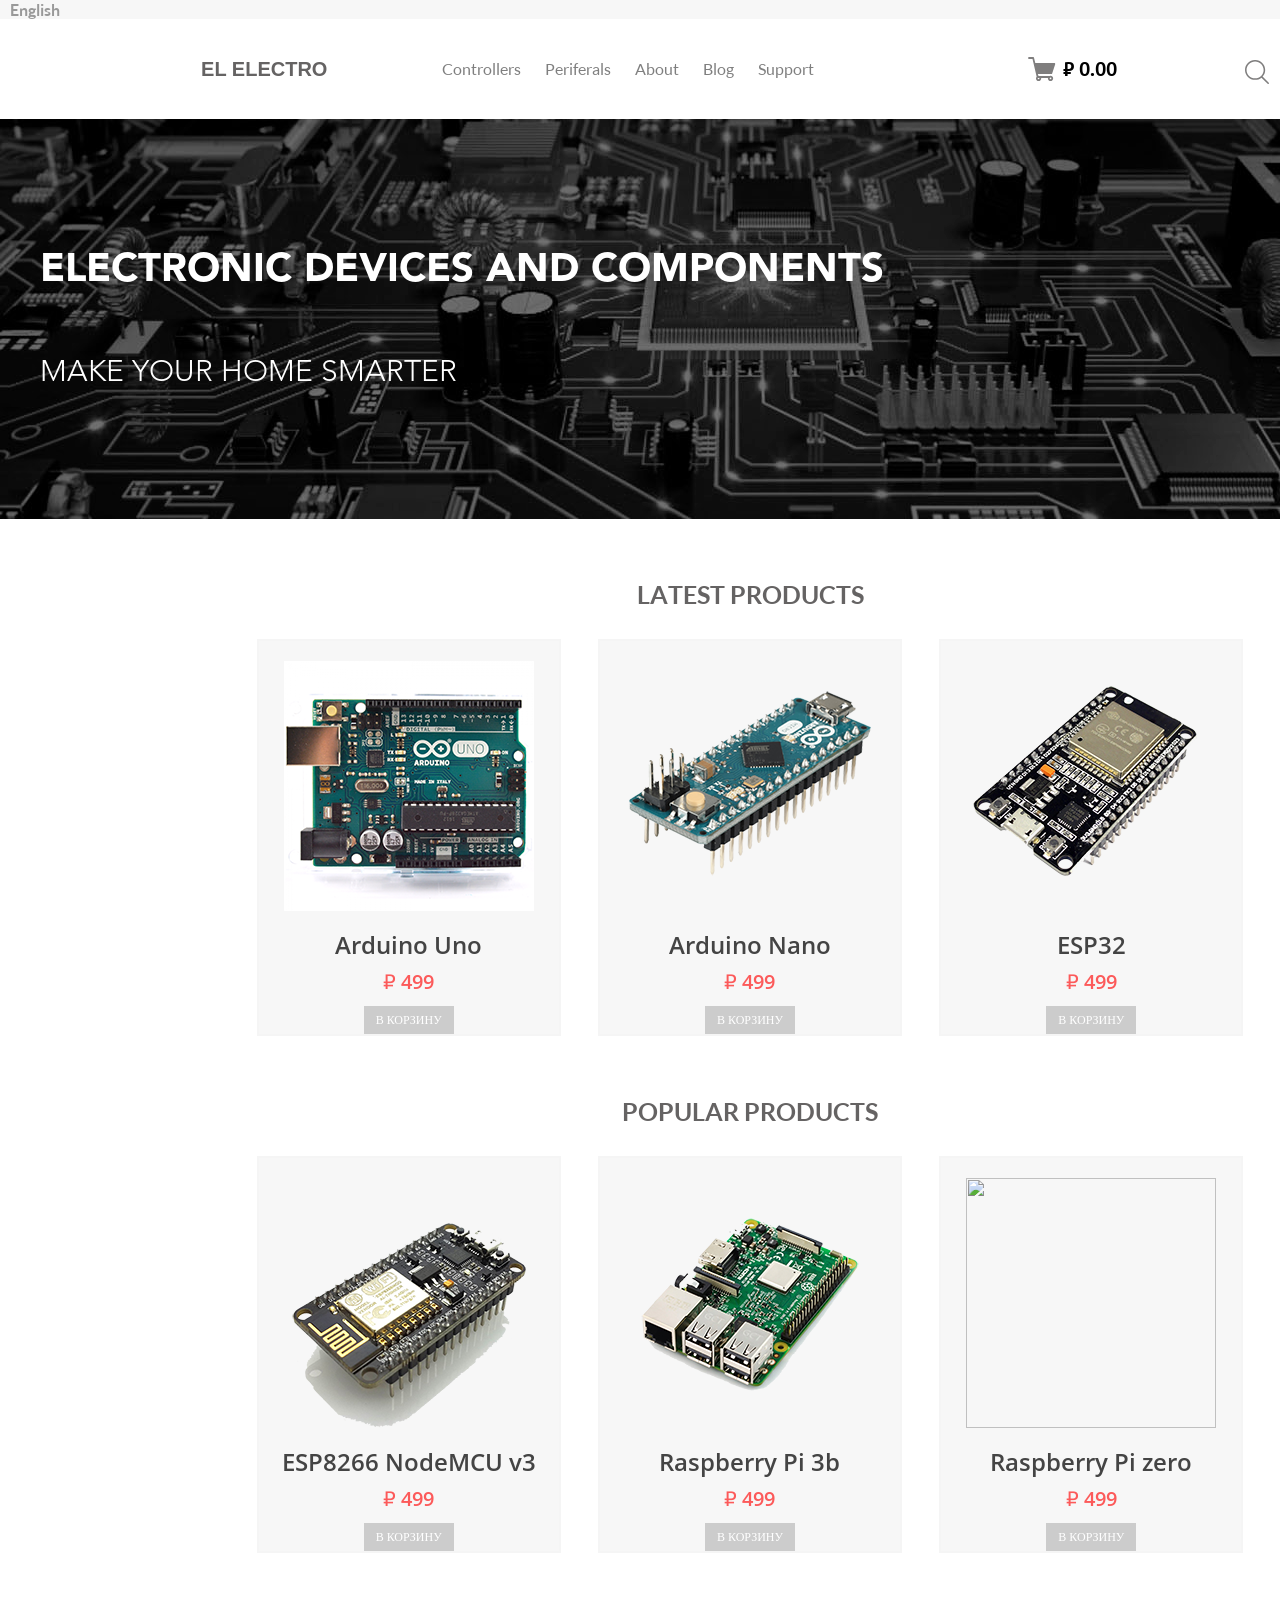
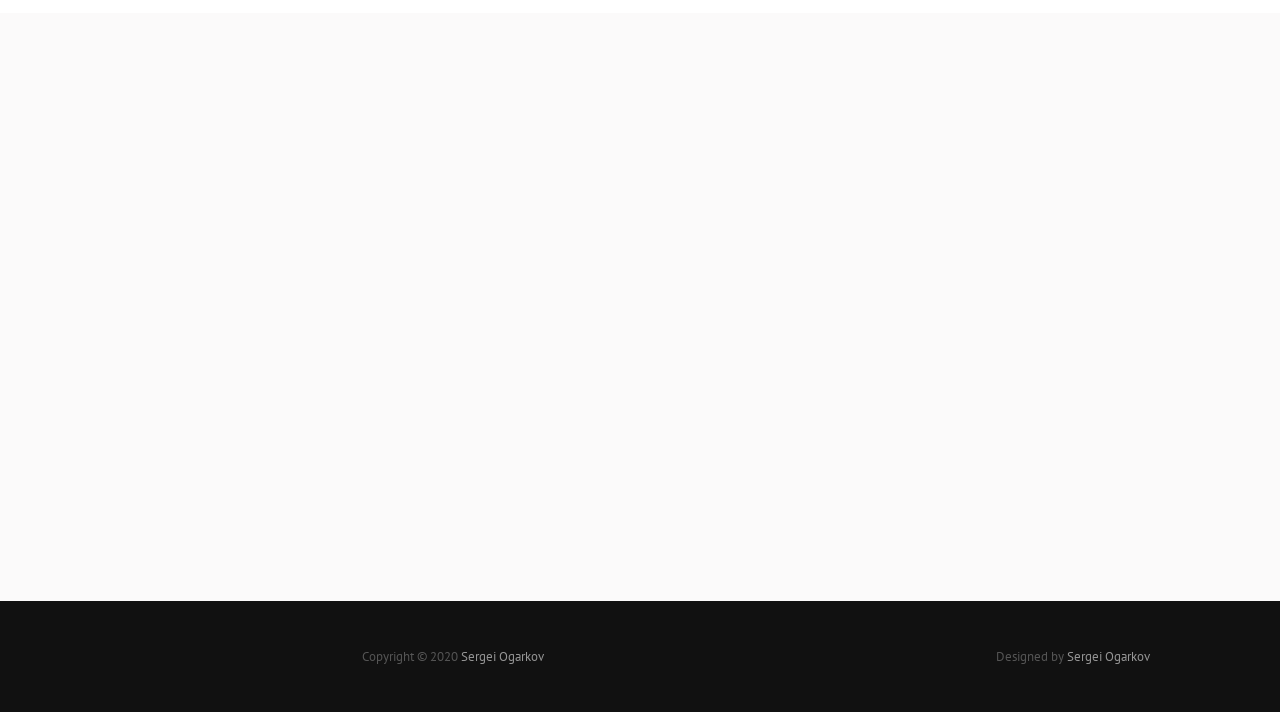
==== web/index.html @ 8ac3048d "Shop template done" ====
<!DOCTYPE html>
<html lang="en">

<head>
    <meta charset="UTF-8">
    <meta name="viewport" content="width=device-width, initial-scale=1">
    <title>HTML5 CSS3 portfolio</title>
    <link rel="stylesheet" href="./css/style.css">
    <script src="./js/jquery-3.5.1.min.js"></script>
</head>

<body>
    <div class="container">
        <header class="page-header">
            <div class="page-header-top-menu">
                <a href="" id="lang">English</a>
                <a href="" id="myAccount">Sign in</a>
            </div>
            <div class="page-header-wrp">
                <a class="page-header-logo" href="#">
                    <span class="page-header-logo-txt">EL ELECTRO</span>
                </a>
                <nav class="page-header-nav" id="nav">
                    <input id="menu__toggle" type="checkbox" />
                    <label class="page-header-nav-mobile-menu-btn" for="menu__toggle">
                        <span></span>
                    </label>
                    <ul class="page-header-nav-menu">
                        <li class="page-header-nav-item"><a class="page-header-nav-item-link" href="#">Controllers</a></li>
                        <li class="page-header-nav-item"><a class="page-header-nav-item-link" href="#">Periferals</a></li>
                        <li class="page-header-nav-item"><a class="page-header-nav-item-link" href="#portfolio">About</a></li>
                        <li class="page-header-nav-item"><a class="page-header-nav-item-link" href="#posts">Blog</a></li>
                        <li class="page-header-nav-item"><a class="page-header-nav-item-link" href="#">Support</a></li>
                    </ul>
                </nav>
                <button class="page-header-cart">
                    <svg class="page-header-cart-svg" xmlns="http://www.w3.org/2000/svg" xmlns:xlink="http://www.w3.org/1999/xlink" width="30" height="24">
                        <path d="M27.198,7.184 L24.165,16.382 C24.051,16.745 23.715,16.991 23.334,16.991 L9.873,16.991 L10.325,18.894 C10.410,18.886 10.493,18.868 10.581,18.868 C10.809,18.868 11.026,18.907 11.237,18.962 L21.839,18.962 C21.845,18.962 21.850,18.966 21.856,18.966 C22.071,18.909 22.293,18.868 22.526,18.868 C23.967,18.868 25.138,20.040 25.138,21.481 C25.138,22.922 23.967,24.094 22.526,24.094 C21.085,24.094 19.913,22.922 19.913,21.481 C19.913,21.289 19.937,21.103 19.977,20.923 L13.130,20.923 C13.170,21.103 13.193,21.289 13.193,21.481 C13.193,22.922 12.021,24.094 10.581,24.094 C9.139,24.094 7.968,22.922 7.968,21.481 C7.968,20.796 8.238,20.177 8.671,19.711 L4.518,2.013 L0.996,2.013 C0.514,2.013 0.125,1.436 0.125,0.955 C0.125,0.474 0.514,-0.010 0.996,-0.010 L5.214,-0.010 C5.621,-0.010 5.974,0.554 6.064,0.950 L7.275,6.051 L26.368,6.051 C26.645,6.051 26.906,6.184 27.070,6.407 C27.234,6.631 27.282,6.919 27.198,7.184 ZM22.526,22.352 C23.007,22.352 23.397,21.961 23.397,21.481 C23.397,21.001 23.007,20.610 22.526,20.610 C22.512,20.610 22.501,20.617 22.487,20.618 C22.324,20.790 22.105,20.901 21.878,20.913 C21.744,21.067 21.655,21.262 21.655,21.481 C21.655,21.961 22.046,22.352 22.526,22.352 ZM10.581,22.352 C11.061,22.352 11.451,21.961 11.451,21.481 C11.451,21.266 11.364,21.075 11.235,20.923 L9.926,20.923 C9.796,21.075 9.709,21.266 9.709,21.481 C9.709,21.961 10.100,22.352 10.581,22.352 Z" />
                    </svg>
                    <span class="page-header-cart-cost" id="cart-cost">&#8399; 0.00</span>
                </button>
                <form class="page-header-search" action="search.php" method="post">
                    <label for="site-search" class="page-header-search-label">
                        <svg class="page-header-search-svg" xmlns="http://www.w3.org/2000/svg" xmlns:xlink="http://www.w3.org/1999/xlink" width="24" height="24">
                            <path d="M23.762,22.681 L17.569,16.586 C19.190,14.825 20.187,12.494 20.187,9.929 C20.186,4.443 15.668,-0.002 10.093,-0.002 C4.519,-0.002 0.001,4.443 0.001,9.929 C0.001,15.416 4.519,19.862 10.093,19.862 C12.502,19.862 14.711,19.028 16.446,17.644 L22.663,23.763 C22.966,24.062 23.458,24.062 23.761,23.763 C24.065,23.464 24.065,22.979 23.762,22.681 ZM10.093,18.334 C5.377,18.334 1.553,14.572 1.553,9.929 C1.553,5.288 5.377,1.525 10.093,1.525 C14.810,1.525 18.633,5.288 18.633,9.929 C18.633,14.572 14.810,18.334 10.093,18.334 Z" />
                        </svg>

                    </label>
                    <input type="search" id="site-search" class="page-header-search-input">
                </form>
            </div>
            <section class="page-header-banner">
                <span class="page-header-banner-caption">Electronic Devices And Components</span>
                <span class="page-header-banner-text">Make your home smarter</span>
            </section>
        </header>
        <main>
            <section class="main-section">
                <span class="main-section-header">Latest Products</span>
                <div class="main-section-items">
                    <div class="product-item">
                        <img src="./img/small/Arduino%20Uno.png" width="250" height="250">
                        <div class="product-item-spec">
                            <h3>Arduino Uno</h3>
                            <span class="product-item-spec-price">₽ 499</span>
                            <a href="" class="product-item-spec-button">В корзину</a>
                        </div>
                    </div>
                    <div class="product-item">
                        <img src="./img/small/arduino-nano-atmega328.png" width="250" height="250">
                        <div class="product-item-spec">
                            <h3>Arduino Nano</h3>
                            <span class="product-item-spec-price">₽ 499</span>
                            <a href="" class="product-item-spec-button">В корзину</a>
                        </div>
                    </div>
                    <div class="product-item">
                        <img src="./img/small/esp32.png" width="250" height="250">
                        <div class="product-item-spec">
                            <h3>ESP32</h3>
                            <span class="product-item-spec-price">₽ 499</span>
                            <a href="" class="product-item-spec-button">В корзину</a>
                        </div>
                    </div>
                </div>
            </section>
            <aside class="main-section">
                <span class="main-section-header">Popular products</span>
                <div class="main-section-items">
                    <div class="product-item">
                        <img src="./img/small/esp8266%20NodeMCU.png" width="250" height="250">
                        <div class="product-item-spec">
                            <h3>ESP8266 NodeMCU v3</h3>
                            <span class="product-item-spec-price">₽ 499</span>
                            <a href="" class="product-item-spec-button">В корзину</a>
                        </div>
                    </div>
                    <div class="product-item">
                        <img src="./img/small/raspberry_pi_3_b.png" width="250" height="250">
                        <div class="product-item-spec">
                            <h3>Raspberry Pi 3b</h3>
                            <span class="product-item-spec-price">₽ 499</span>
                            <a href="" class="product-item-spec-button">В корзину</a>
                        </div>
                    </div>
                    <div class="product-item">
                        <img src="./img/small/raspberry_pi_zero.jpeg" width="250" height="250">
                        <div class="product-item-spec">
                            <h3>Raspberry Pi zero</h3>
                            <span class="product-item-spec-price">₽ 499</span>
                            <a href="" class="product-item-spec-button">В корзину</a>
                        </div>
                    </div>

                </div>
            </aside>
        </main>
        <footer class="footer">
            <section class="footer-misc">
            </section>
            <section class="footer-copyright">
                <div class="footer-copyright-wrp">
                    <a href="#" class="footer-copyright-txt">Copyright &copy; 2020 <span class="footer-copyright-txt-name">Sergei Ogarkov</span></a>
                </div>
                <div class="footer-copyright-wrp">
                    <a href="#" class="footer-copyright-txt">Designed by <span class="footer-copyright-txt-name">Sergei Ogarkov</span></a>
                </div>
            </section>
        </footer>
    </div>
    <script>
        $('#menu__toggle').on('change', function() {
            if ($(this).prop('checked')) {
                $(".container").addClass("fixed");
            } else {
                $(".container").removeClass("fixed");
            }
        }).trigger("change");
        var menu_links = document.querySelectorAll("a.page-header-nav-item-link");
        for (var i = 0; i < menu_links.length; i++) {
            menu_links[i].addEventListener("click", function() {
                $('#menu__toggle').prop('checked', false);
                $(".container").removeClass("fixed");
            });
        }

    </script>
</body>

</html>
---- web/css/style.css ----
/* Generated by less 3.11.1 */
@font-face {
  font-family: 'Lato-Regular';
  src: local('Lato Regular'), local('Lato-Regular'), url('../fonts/lato/Lato-Regular.woff') format('woff'), url('../fonts/lato/Lato-Regular.ttf') format('truetype');
  font-weight: 100;
  font-style: normal;
}
@font-face {
  font-family: 'Lato-Bold';
  src: local('Lato Bold'), local('Lato-Bold'), url('../fonts/lato/Lato-Bold.woff') format('woff'), url('../fonts/lato/Lato-Bold.ttf') format('truetype');
  font-weight: 400;
  font-style: normal;
}
@font-face {
  font-family: 'AvenirLTStd-Black';
  src: local('AvenirLTStd Black'), local('AvenirLTStd-Black'), url('../fonts/AvenirLT/AvenirLTStd-Black.woff') format('woff');
  font-weight: normal;
  font-style: normal;
}
@font-face {
  font-family: 'AvenirLTStd-Light';
  src: local('AvenirLTStd Light'), local('AvenirLTStd-Light'), url('../fonts/AvenirLT/AvenirLTStd-Light.woff') format('woff');
  font-weight: normal;
  font-style: normal;
}
@font-face {
  font-family: 'OpenSans-Semibold';
  src: local('OpenSans Semibold'), local('OpenSans-Semibold'), url('../fonts/OpenSans/OpenSans-Semibold.eot') format('eot'), url('../fonts/OpenSans/OpenSans-Semibold.woff') format('woff'), url('../fonts/OpenSans/OpenSans-Semibold.ttf') format('truetype');
  font-weight: 500;
  font-style: normal;
}
@font-face {
  font-family: 'PTSans-Regular';
  src: local('PTSans Regular'), local('PTSans-Regular'), url('../fonts/PTSans/PTSans-Regular.ttf') format('truetype');
  font-weight: normal;
  font-style: normal;
}
@font-face {
  font-family: 'PTSans-Bold';
  src: local('PTSans Bold'), local('PTSans-Bold'), url('../fonts/PTSans/PTSans-Bold.ttf') format('truetype');
  font-weight: normal;
  font-style: normal;
}
@font-face {
  font-family: 'PTSans-BoldItalic';
  src: local('PTSans BoldItalic'), local('PTSans-BoldItalic'), url('../fonts/PTSans/PTSans-BoldItalic.ttf') format('truetype');
  font-weight: 400;
  font-style: normal;
}
@font-face {
  font-family: 'PTSans-Italic';
  src: local('PTSans Italic'), local('PTSans-Italic'), url('../fonts/PTSans/PTSans-Italic.ttf') format('truetype');
  font-weight: 400;
  font-style: normal;
}
body {
  margin: 0;
}
.container {
  width: 1500px;
  margin: 0 auto;
  box-sizing: border-box;
}
.invisible {
  display: none;
}
.fixed {
  position: fixed;
}
.product-item {
  width: 300px;
  text-align: center;
  border: 2px solid #F5F5F5;
  background: #f7f7f7;
  font-family: "OpenSans-Semibold";
  transition: 0.3s ease-in;
}
.product-item:hover {
  border-bottom: 2px solid #fc5a5a;
}
.product-item:hover .product-item-spec-button {
  background: #fc5a5a;
}
.product-item img {
  display: block;
  margin: 20px auto;
}
.product-item-spec {
  display: block;
  width: 100%;
}
.product-item-spec h3 {
  font-size: 24px;
  font-weight: 600;
  color: #444444;
  margin: 0 0 10px 0;
}
.product-item-spec-price {
  font-size: 20px;
  color: #fc5a5a;
  display: block;
  margin-bottom: 12px;
}
.product-item-spec-button {
  text-decoration: none;
  display: inline-block;
  padding: 0 12px;
  background: #cccccc;
  color: white;
  text-transform: uppercase;
  font-size: 12px;
  line-height: 28px;
  transition: 0.3s ease-in;
}
.page-header {
  background-color: #f7f7f7;
  top: 0;
}
.page-header-top-menu {
  display: flex;
  justify-content: space-between;
}
.page-header-top-menu a {
  font-family: "Lato-Bold";
  color: #999999;
  text-decoration: none;
  padding: 0 10px;
}
.page-header:after {
  content: "";
  display: block;
  width: 100%;
  clear: both;
}
.page-header-wrp {
  display: flex;
  width: 100%;
  align-items: center;
  justify-content: space-around;
  background-color: #ffffff;
  min-height: 100px;
}
.page-header-logo {
  display: flex;
  text-decoration: none;
  color: #666666;
  margin-left: 10%;
}
.page-header-logo-txt {
  font-size: 20px;
  font-family: "Arial";
  color: #656363;
  font-weight: bold;
  text-transform: uppercase;
  line-height: 1.2;
  text-align: center;
}
.page-header-logo:hover {
  color: #998675;
}
.page-header-logo:active {
  color: red;
}
.page-header-nav {
  display: flex;
  padding: 0;
}
.page-header-nav-mobile-menu-btn,
.page-header-nav #menu__toggle {
  display: none;
}
.page-header-nav-menu {
  display: flex;
  margin: 0;
  padding: 0;
  list-style: none;
}
.page-header-nav-item {
  box-sizing: border-box;
  display: flex;
  align-items: center;
  margin: 0 12px;
  padding: 0;
}
.page-header-nav-item-link {
  font-family: "Lato-Regular";
  font-size: 16px;
  color: #7f7f7f;
  text-decoration: none;
  line-height: 1.2;
  text-align: left;
}
.page-header-nav-item-link:hover {
  color: #c7b299;
}
.page-header-nav-item-link:active {
  color: red;
}
.page-header-cart {
  display: flex;
  align-items: center;
  margin: 0 0 0 100px;
  padding: 0;
  background: transparent;
  border: none;
  font-family: "Arial";
}
.page-header-cart:active,
.page-header-cart:focus {
  outline: none;
}
.page-header-cart-svg {
  fill: #7f7e7e;
}
.page-header-cart-cost {
  font-family: "PTSans-Bold";
  font-size: 20px;
  margin-left: 5px;
  color: black;
}
.page-header-cart:hover .page-header-cart-svg {
  fill: orange;
}
.page-header-search {
  margin: 5px 0 0 26px;
  padding: 0 180px 0 0;
  position: relative;
}
.page-header-search-label {
  display: flex;
  align-items: center;
  width: 100%;
  min-height: 100%;
}
.page-header-search-svg {
  fill: #7f7e7e;
}
.page-header-search-input {
  transition: width 0.5s ease-in-out;
  width: 0;
  min-height: 0;
  padding: 5px;
  outline: none;
  box-sizing: border-box;
  background-color: transparent;
  border: none;
  position: absolute;
  top: 40px;
  color: #7f7e7e;
  font-size: 16px;
  text-transform: capitalize;
}
.page-header-search-input:focus {
  width: 250px;
  min-height: 40px;
  background-color: #fff;
  border: 1px solid #7f7e7e;
}
.page-header-search:hover .page-header-search-svg {
  fill: orange;
}
.page-header-banner {
  min-height: 400px;
  background-image: url('../img/banner-back.jpg');
  background-color: #edecec;
  display: flex;
  flex-direction: column;
  justify-content: center;
}
.page-header-banner-caption {
  font-size: 40px;
  font-family: "AvenirLTStd-Black";
  color: #ffffff;
  text-transform: uppercase;
  line-height: 1.2;
  text-align: left;
  margin: 30px 40px;
}
.page-header-banner-text {
  font-size: 30px;
  font-family: "AvenirLTStd-Light";
  color: #ffffff;
  text-transform: uppercase;
  line-height: 1.2;
  text-align: left;
  margin: 30px 40px;
}
.footer {
  width: 100%;
  min-height: 465px;
  background-color: #fbfafa;
}
.footer-misc {
  display: flex;
  justify-content: center;
  min-height: 508px;
  padding: 80px 0 0 0;
}
.footer-copyright {
  display: flex;
  align-items: center;
  justify-content: center;
  min-height: 111px;
  background-color: #111111;
  font-size: 13px;
  line-height: 1.538;
  font-family: "PTSans-Regular";
}
.footer-copyright-wrp {
  margin: 0;
  padding: 0;
}
.footer-copyright-wrp:last-child {
  margin: 0 0 0 441px;
}
.footer-copyright-txt {
  box-sizing: border-box;
  color: #555555;
  text-decoration: none;
  border-right: 1px solid #232323;
  margin: 0;
  padding: 0 13px 0 11px;
}
.footer-copyright-txt-name {
  color: #959595;
}
.footer-copyright-txt-highlight {
  color: #c7b299;
}
.footer-copyright-txt:first-child {
  padding: 0 13px 0 0;
}
.footer-copyright-txt:last-child {
  padding: 0 0 0 11px;
  border-right: none;
}
.main-section {
  width: 1024px;
  margin: 60px auto;
}
.main-section-header {
  display: block;
  margin: 0 auto;
  font-size: 25px;
  font-family: "Lato-Bold";
  color: #656363;
  font-weight: bold;
  text-transform: uppercase;
  line-height: 1.2;
  text-align: center;
}
.main-section-items {
  display: flex;
  margin-top: 30px;
  justify-content: space-around;
}
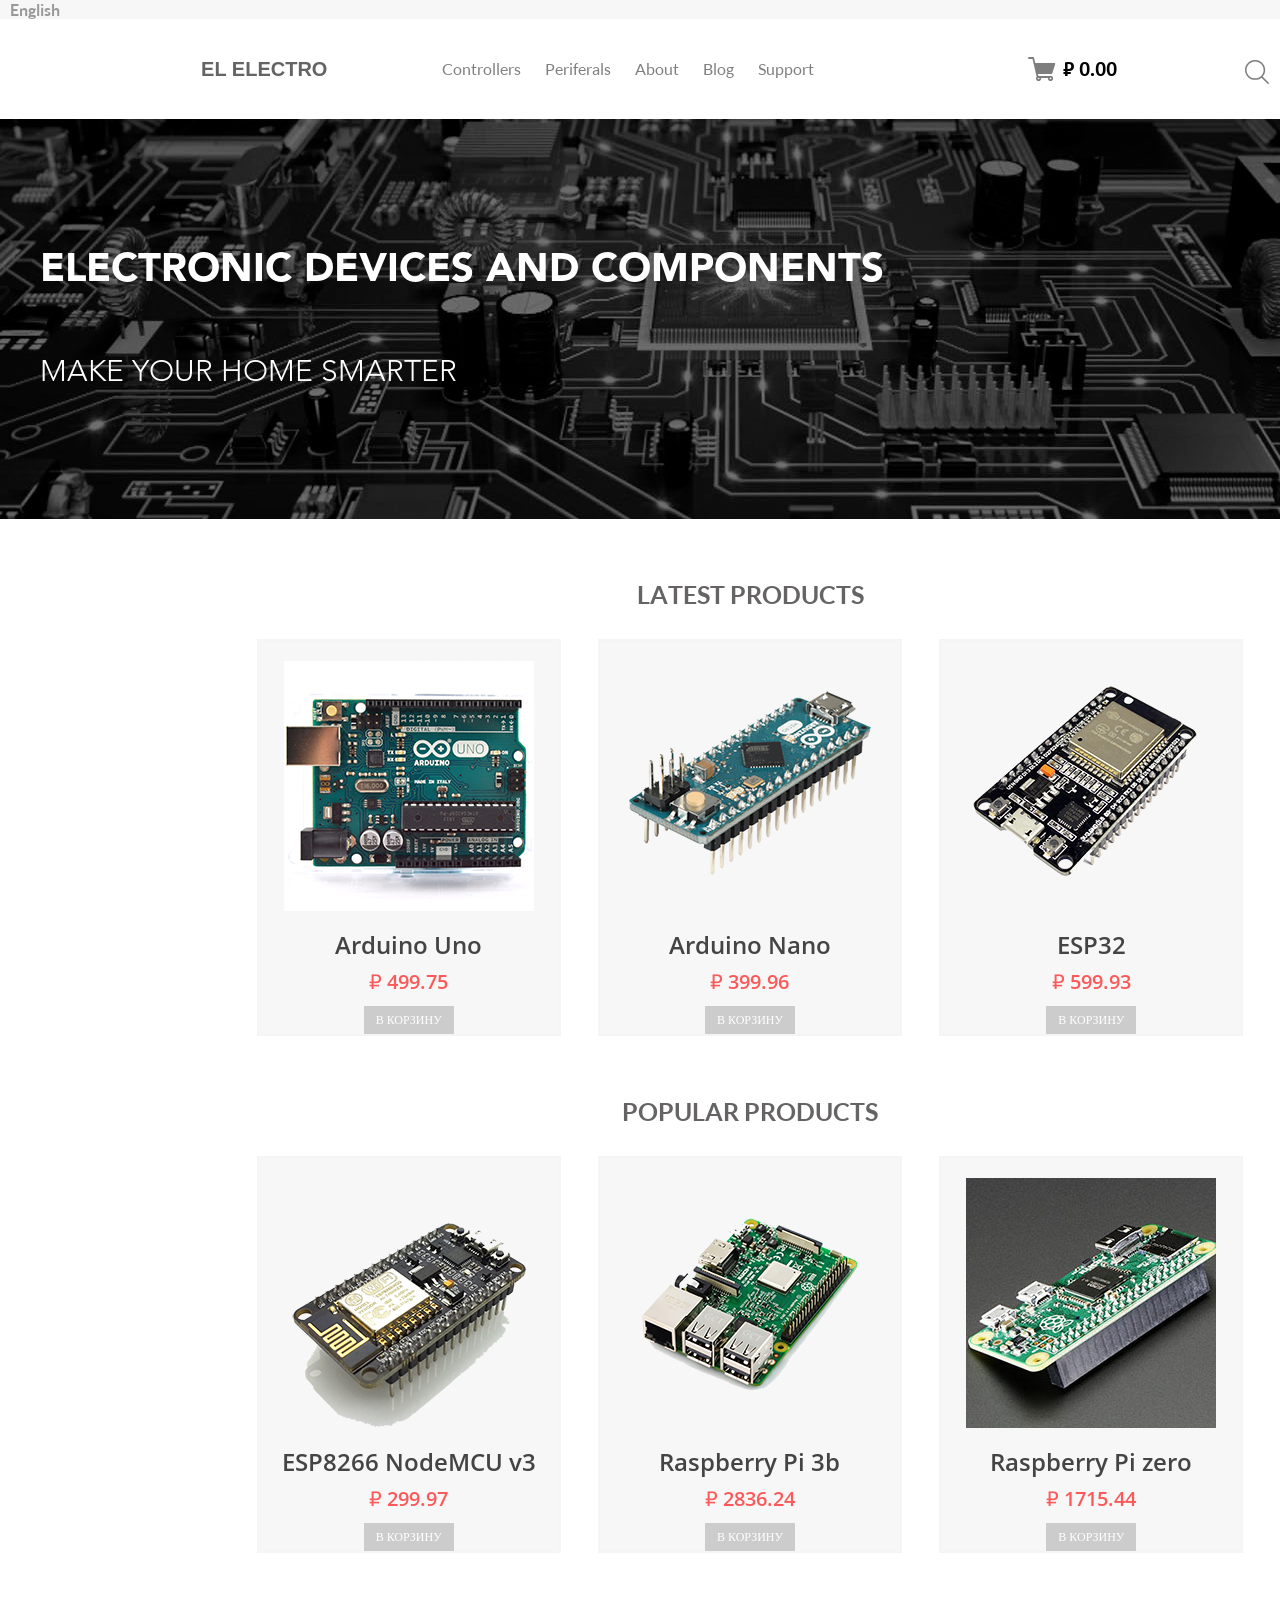
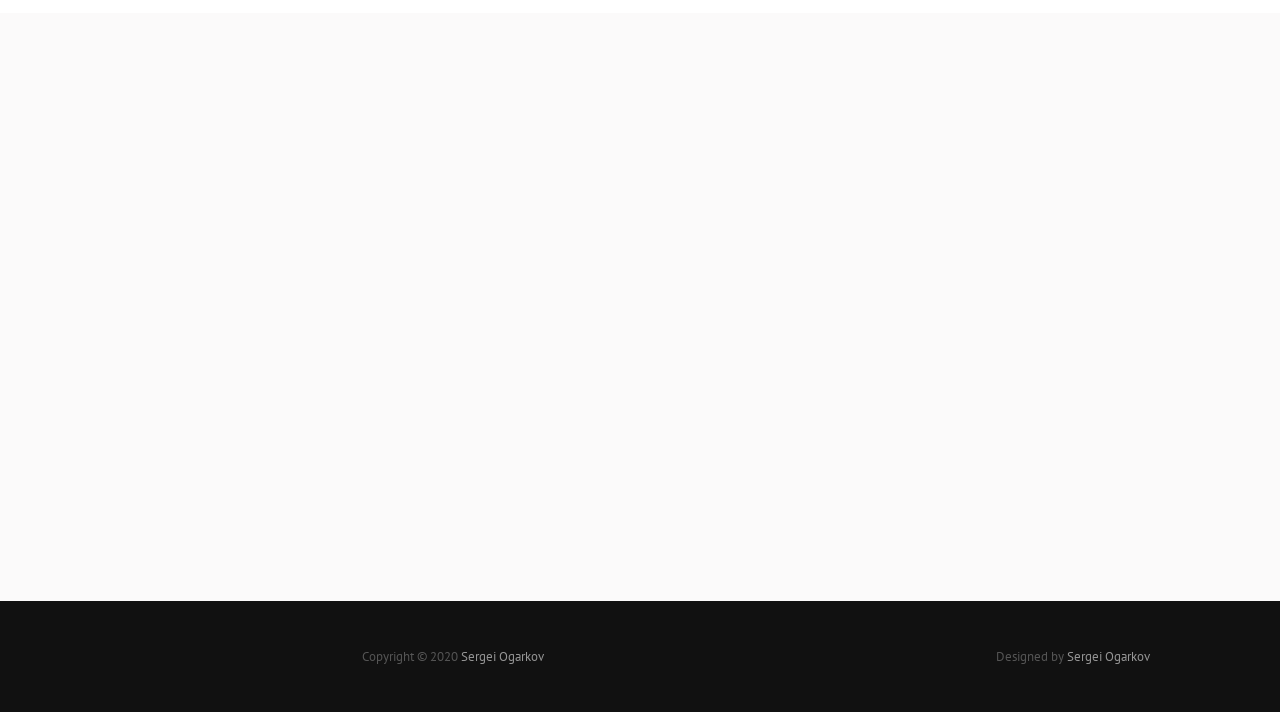
==== commit 06c1ad6d: "products and cart handlers done" ====
--- a/web/index.html
+++ b/web/index.html
@@ -7,6 +7,11 @@
     <title>HTML5 CSS3 portfolio</title>
     <link rel="stylesheet" href="./css/style.css">
     <script src="./js/jquery-3.5.1.min.js"></script>
+    <script src="./js/main.js"></script>
+    <script>
+        window.onload = init;
+
+    </script>
 </head>
 
 <body>
@@ -25,13 +30,21 @@
                     <label class="page-header-nav-mobile-menu-btn" for="menu__toggle">
                         <span></span>
                     </label>
+<!--
                     <ul class="page-header-nav-menu">
-                        <li class="page-header-nav-item"><a class="page-header-nav-item-link" href="#">Controllers</a></li>
+                        <li class="page-header-nav-item"><a class="page-header-nav-item-link" href="#">Controllers</a>
+                            <ul class="page-header-nav-item-submenu">
+                                <li class="page-header-nav-item-submenu-item"><a class="page-header-nav-item-link" href="#">ESP</a></li>
+                                <li class="page-header-nav-item-submenu-item"><a class="page-header-nav-item-link" href="#">Arduino</a></li>
+                                <li class="page-header-nav-item-submenu-item"><a class="page-header-nav-item-link" href="#">Raspberry</a></li>
+                            </ul>
+                        </li>
                         <li class="page-header-nav-item"><a class="page-header-nav-item-link" href="#">Periferals</a></li>
                         <li class="page-header-nav-item"><a class="page-header-nav-item-link" href="#portfolio">About</a></li>
                         <li class="page-header-nav-item"><a class="page-header-nav-item-link" href="#posts">Blog</a></li>
                         <li class="page-header-nav-item"><a class="page-header-nav-item-link" href="#">Support</a></li>
                     </ul>
+-->
                 </nav>
                 <button class="page-header-cart">
                     <svg class="page-header-cart-svg" xmlns="http://www.w3.org/2000/svg" xmlns:xlink="http://www.w3.org/1999/xlink" width="30" height="24">
@@ -57,7 +70,8 @@
         <main>
             <section class="main-section">
                 <span class="main-section-header">Latest Products</span>
-                <div class="main-section-items">
+                <div id = "latestList" class="main-section-items">
+<!--
                     <div class="product-item">
                         <img src="./img/small/Arduino%20Uno.png" width="250" height="250">
                         <div class="product-item-spec">
@@ -82,11 +96,13 @@
                             <a href="" class="product-item-spec-button">В корзину</a>
                         </div>
                     </div>
+-->
                 </div>
             </section>
-            <aside class="main-section">
+            <section class="main-section">
                 <span class="main-section-header">Popular products</span>
-                <div class="main-section-items">
+                <div id = "popularList" class="main-section-items">
+<!--
                     <div class="product-item">
                         <img src="./img/small/esp8266%20NodeMCU.png" width="250" height="250">
                         <div class="product-item-spec">
@@ -104,16 +120,16 @@
                         </div>
                     </div>
                     <div class="product-item">
-                        <img src="./img/small/raspberry_pi_zero.jpeg" width="250" height="250">
+                        <img src="./img/small/raspberry_pi_zero.jpg" width="250" height="250">
                         <div class="product-item-spec">
                             <h3>Raspberry Pi zero</h3>
                             <span class="product-item-spec-price">₽ 499</span>
                             <a href="" class="product-item-spec-button">В корзину</a>
                         </div>
                     </div>
-
+-->
                 </div>
-            </aside>
+            </section>
         </main>
         <footer class="footer">
             <section class="footer-misc">
--- a/web/css/style.css
+++ b/web/css/style.css
@@ -181,6 +181,11 @@
   align-items: center;
   margin: 0 12px;
   padding: 0;
+  position: relative;
+}
+.page-header-nav-item:hover .page-header-nav-item-submenu {
+  visibility: visible;
+  transition: all 1s ease-out 0.5s;
 }
 .page-header-nav-item-link {
   font-family: "Lato-Regular";
@@ -195,6 +200,21 @@
 }
 .page-header-nav-item-link:active {
   color: red;
+}
+.page-header-nav-item-submenu {
+  min-width: 150px;
+  background: rgba(255, 255, 255, 0.99);
+  border: 1px solid #f7f7f7;
+  list-style: none;
+  margin: 0;
+  padding: 0;
+  position: absolute;
+  top: 18px;
+  left: -3px;
+  visibility: hidden;
+}
+.page-header-nav-item-submenu-item {
+  margin: 25px;
 }
 .page-header-cart {
   display: flex;
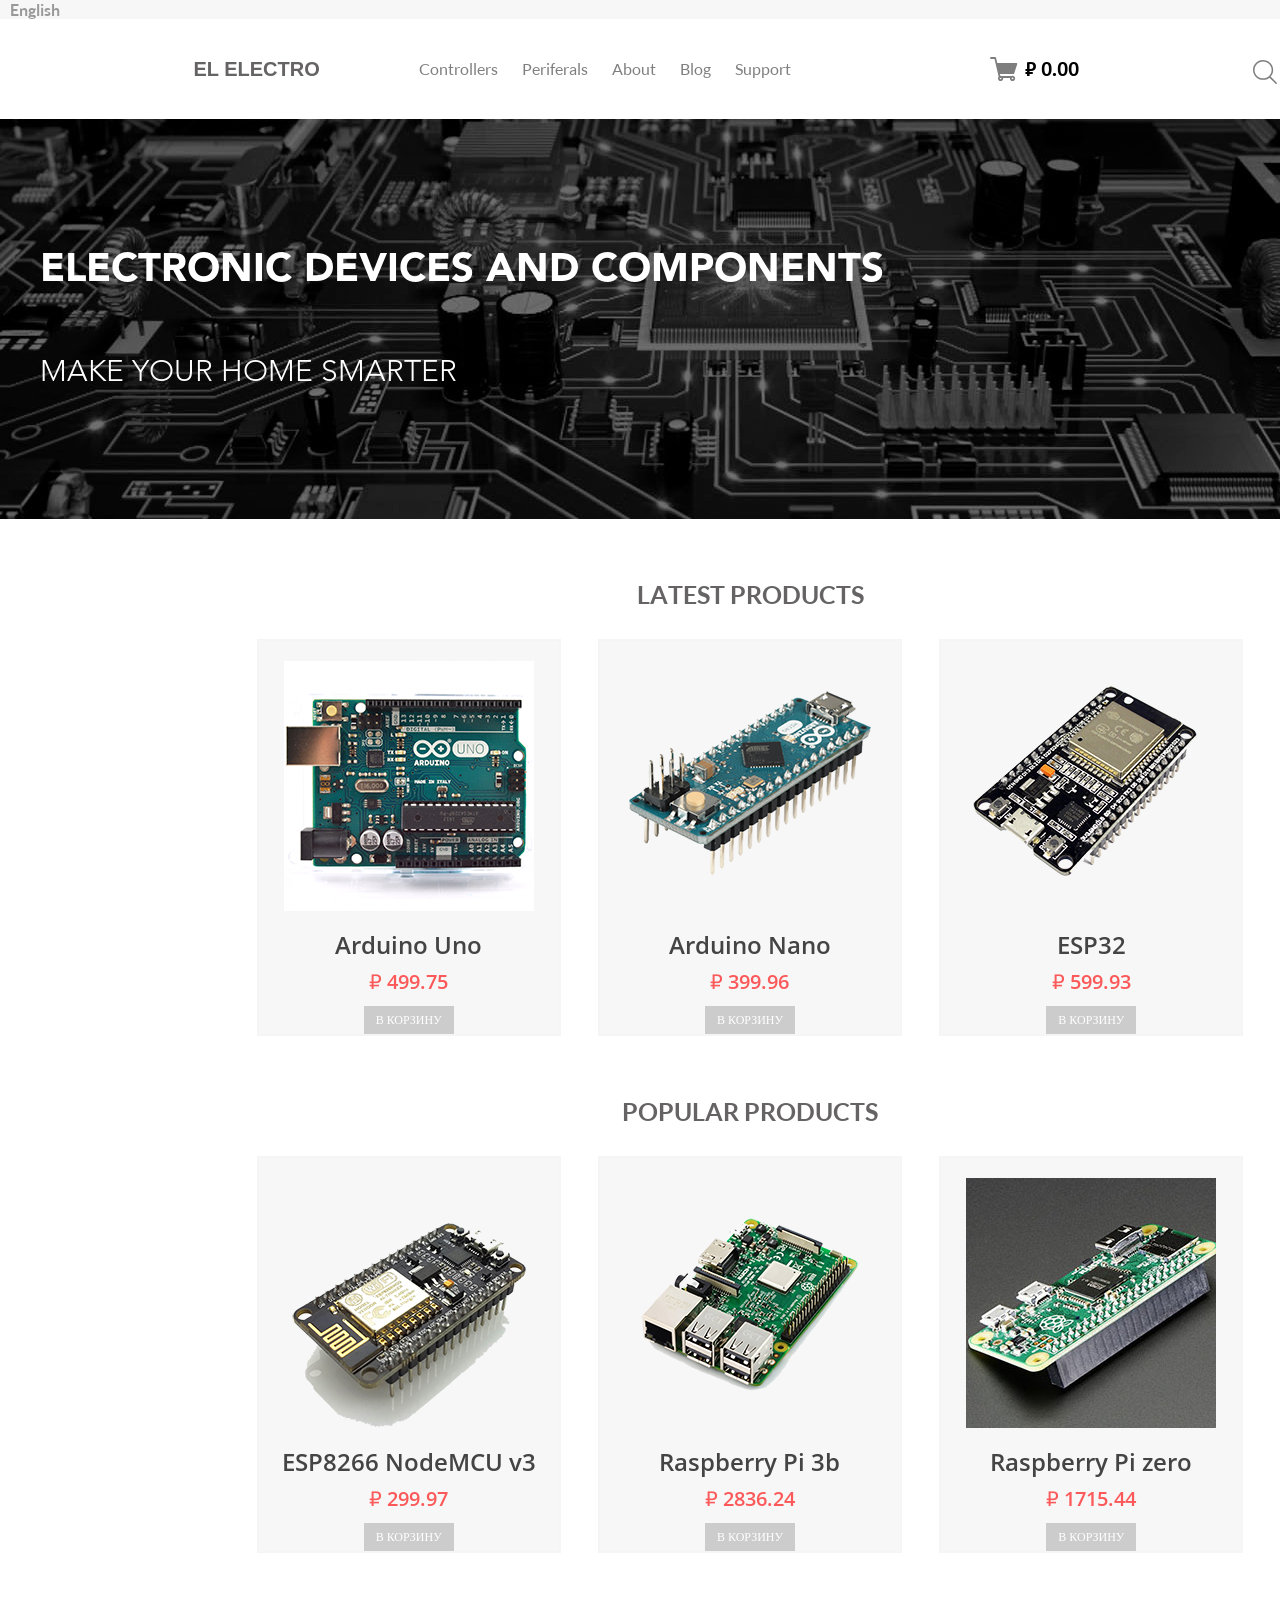
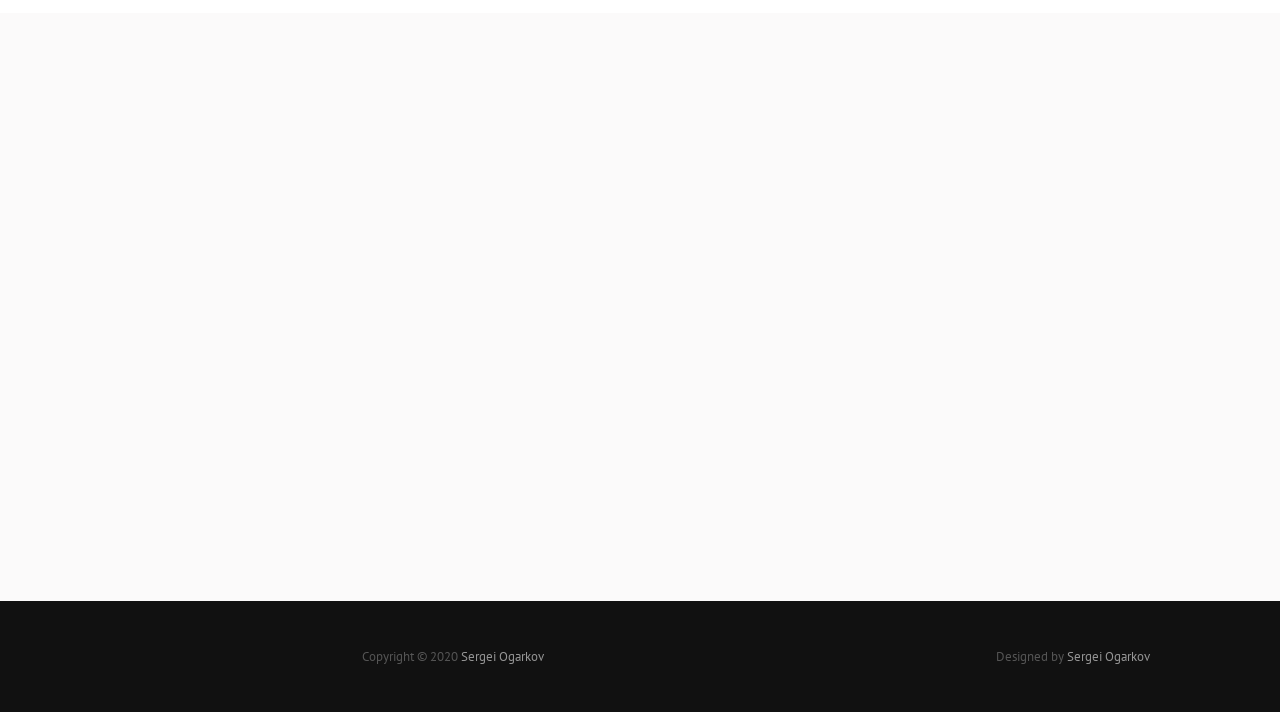
==== commit af96592d: "app class created" ====
--- a/web/index.html
+++ b/web/index.html
@@ -7,6 +7,7 @@
     <title>HTML5 CSS3 portfolio</title>
     <link rel="stylesheet" href="./css/style.css">
     <script src="./js/jquery-3.5.1.min.js"></script>
+    <script src="./js/app.js"></script>
     <script src="./js/main.js"></script>
     <script>
         window.onload = init;
@@ -51,6 +52,13 @@
                         <path d="M27.198,7.184 L24.165,16.382 C24.051,16.745 23.715,16.991 23.334,16.991 L9.873,16.991 L10.325,18.894 C10.410,18.886 10.493,18.868 10.581,18.868 C10.809,18.868 11.026,18.907 11.237,18.962 L21.839,18.962 C21.845,18.962 21.850,18.966 21.856,18.966 C22.071,18.909 22.293,18.868 22.526,18.868 C23.967,18.868 25.138,20.040 25.138,21.481 C25.138,22.922 23.967,24.094 22.526,24.094 C21.085,24.094 19.913,22.922 19.913,21.481 C19.913,21.289 19.937,21.103 19.977,20.923 L13.130,20.923 C13.170,21.103 13.193,21.289 13.193,21.481 C13.193,22.922 12.021,24.094 10.581,24.094 C9.139,24.094 7.968,22.922 7.968,21.481 C7.968,20.796 8.238,20.177 8.671,19.711 L4.518,2.013 L0.996,2.013 C0.514,2.013 0.125,1.436 0.125,0.955 C0.125,0.474 0.514,-0.010 0.996,-0.010 L5.214,-0.010 C5.621,-0.010 5.974,0.554 6.064,0.950 L7.275,6.051 L26.368,6.051 C26.645,6.051 26.906,6.184 27.070,6.407 C27.234,6.631 27.282,6.919 27.198,7.184 ZM22.526,22.352 C23.007,22.352 23.397,21.961 23.397,21.481 C23.397,21.001 23.007,20.610 22.526,20.610 C22.512,20.610 22.501,20.617 22.487,20.618 C22.324,20.790 22.105,20.901 21.878,20.913 C21.744,21.067 21.655,21.262 21.655,21.481 C21.655,21.961 22.046,22.352 22.526,22.352 ZM10.581,22.352 C11.061,22.352 11.451,21.961 11.451,21.481 C11.451,21.266 11.364,21.075 11.235,20.923 L9.926,20.923 C9.796,21.075 9.709,21.266 9.709,21.481 C9.709,21.961 10.100,22.352 10.581,22.352 Z" />
                     </svg>
                     <span class="page-header-cart-cost" id="cart-cost">&#8399; 0.00</span>
+<!--
+                    <ul id="cartManagementMenu" class="page-header-cart-actions">
+                        <li><a id="viewCart" class="page-header-nav-item-link" href="#">View items</a></li>
+                        <li><a id="clearCart" class="page-header-nav-item-link" href="#">Clear cart</a></li>
+                    </ul>
+-->
+
                 </button>
                 <form class="page-header-search" action="search.php" method="post">
                     <label for="site-search" class="page-header-search-label">
--- a/web/css/style.css
+++ b/web/css/style.css
@@ -224,6 +224,8 @@
   background: transparent;
   border: none;
   font-family: "Arial";
+  position: relative;
+  min-width: 150px;
 }
 .page-header-cart:active,
 .page-header-cart:focus {
@@ -240,6 +242,25 @@
 }
 .page-header-cart:hover .page-header-cart-svg {
   fill: orange;
+}
+.page-header-cart:hover .page-header-cart-actions {
+  visibility: visible;
+}
+.page-header-cart-actions {
+  min-width: 150px;
+  background: rgba(255, 255, 255, 0.99);
+  border: 1px solid #f7f7f7;
+  list-style: none;
+  margin: 0;
+  padding: 0;
+  position: absolute;
+  top: 26px;
+  left: -3px;
+  visibility: hidden;
+}
+.page-header-cart-actions li {
+  margin: 10px;
+  text-align: left;
 }
 .page-header-search {
   margin: 5px 0 0 26px;
